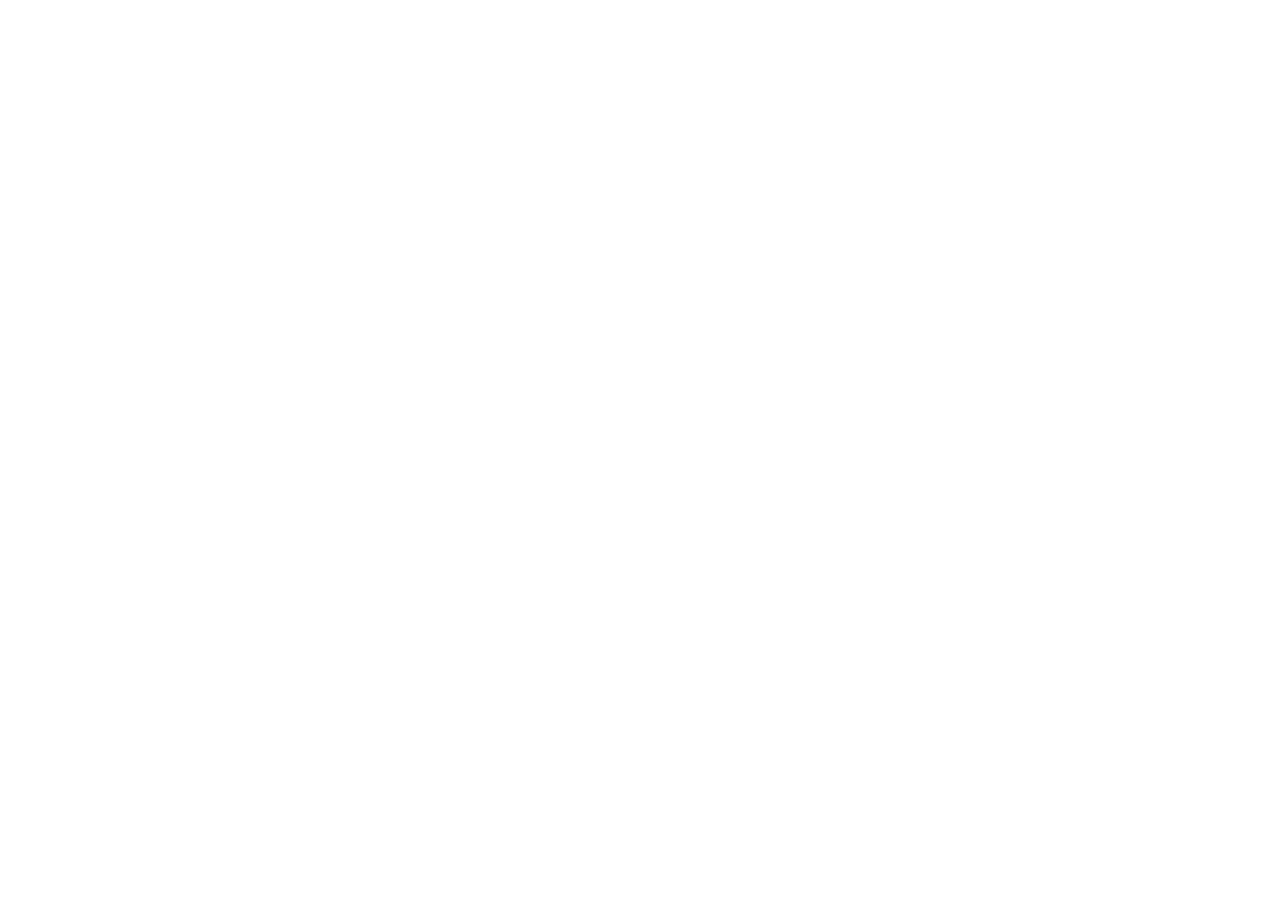
==== index.html @ b1b6e4d2 "Criação do Projeto" ====
<!DOCTYPE html>
<html lang="pt_BR">
<head>
    <meta charset="UTF-8">
    <meta name="viewport" content="width=device-width, initial-scale=1.0">
    <title>Happy </title>
</head>
<body>
    
</body>
</html>
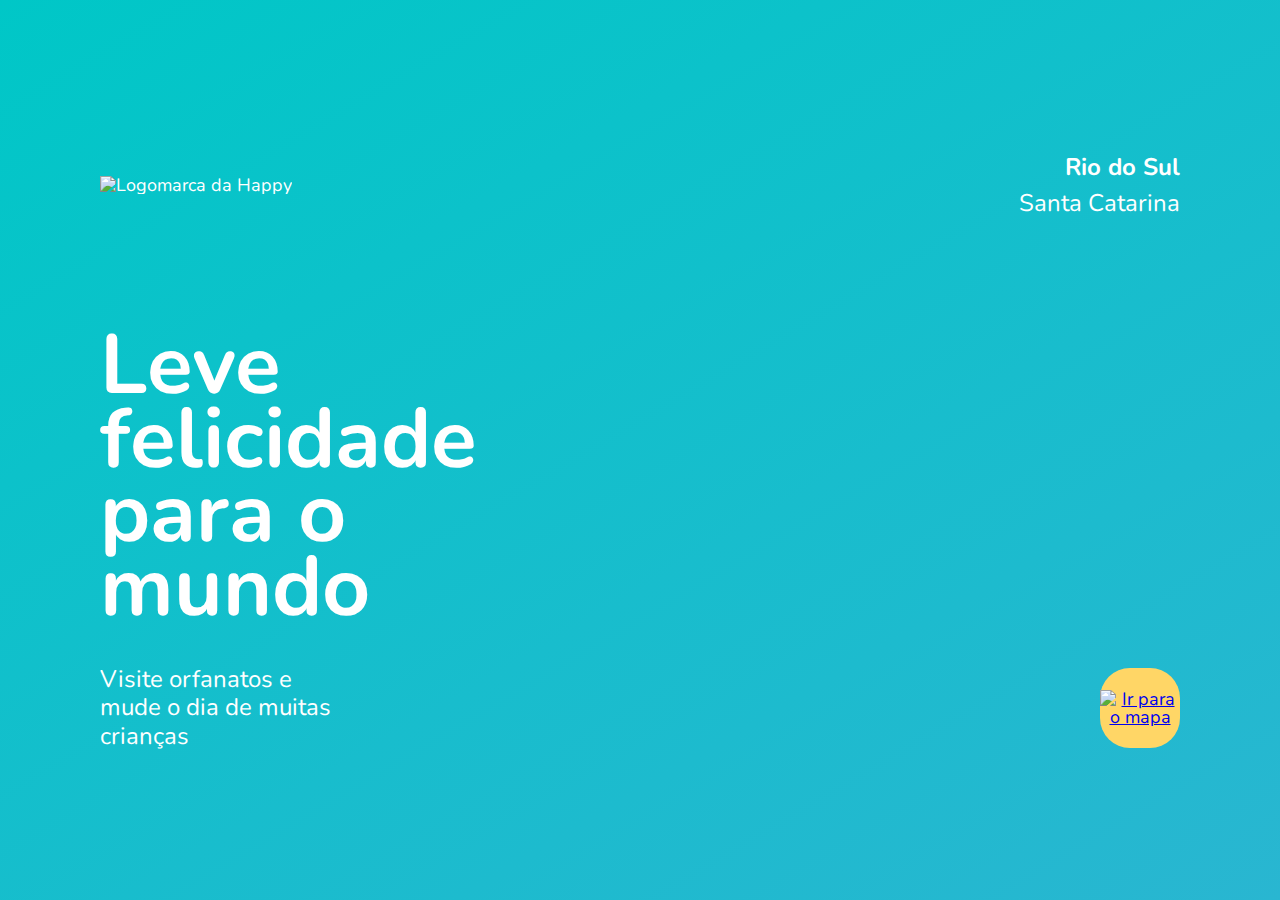
==== commit cb502b01: "Body HTML & CSS OK in page-orphanage.html" ====
--- a/index.html
+++ b/index.html
@@ -4,8 +4,32 @@
     <meta charset="UTF-8">
     <meta name="viewport" content="width=device-width, initial-scale=1.0">
     <title>Happy </title>
+    <link rel="icon" href="./public/src/images/logo-icon.png">
+    <link rel="stylesheet" href="./public/css/main.css">
+    <link rel="stylesheet" href="./public/css/page-landing.css">
+    <link rel="stylesheet" href="./public/css/animations.css">
+    <link href="https://fonts.googleapis.com/css2?family=Nunito:wght@400;600;800&display=swap" rel="stylesheet">
 </head>
 <body>
-    
+    <div id="page-landing">
+        <div id="container">
+            <header>
+                <img id="logo" class="animate-up" src="./public/src/images/logo.svg" alt="Logomarca da Happy"/>
+                <div class="location animate-up">
+                    <strong>Rio do Sul</strong>
+                    <p>Santa Catarina</p>
+                </div>
+            </header>
+            <main>
+                <h1 class="animate-up">Leve felicidade para o mundo</h1>
+                <section class="visit">
+                    <p class="animate-up">Visite orfanatos e mude o dia de muitas crianças</p>
+                    <a href="./orphanages.html" title="Visite orfanatos" class="animate-up">
+                        <img src="./public/src/images/arrow.svg" alt="Ir para o mapa">
+                    </a>
+                </section>
+            </main>
+        </div>
+    </div>
 </body>
 </html>--- a/public/css/main.css
+++ b/public/css/main.css
@@ -0,0 +1,26 @@
+* {
+
+    padding: 0;
+    margin: 0;
+    box-sizing: border-box;
+
+}
+
+body {
+
+    height: 100vh;
+    color: white;
+    
+}
+
+:root {
+
+    font-size: 62.5%;
+
+}
+
+body, input, button, textarea {
+
+    font: 400 1.8rem/1 'Nunito', sans-serif;
+
+}
--- a/public/css/page-landing.css
+++ b/public/css/page-landing.css
@@ -0,0 +1,120 @@
+
+#page-landing {
+    
+    background: linear-gradient(329.54deg, #29b6d1 0%, #00c7c7 100%);
+    
+    text-align: center;
+    min-height: 100vh;
+
+    display: flex;
+    
+}
+
+#container {
+
+    margin: auto;
+    width: min(90%, 112rem);
+
+}   
+
+.location, h1, .visit p {
+
+    height: 16vh;
+
+}
+
+.visit a {
+
+    width: 8rem;
+    height: 8rem;
+    
+    background: #ffd666;
+
+    border: none;
+    border-radius: 3rem;
+    
+    display: flex;
+    align-items: center;
+    justify-content: center;
+    margin: auto;
+    
+    transition: background .3s;
+}
+
+.visit a:hover {
+    background: #96f3ff;
+}
+
+#logo {
+    animation-delay: 50ms;
+}
+
+.location {
+    animation-delay: 100ms;
+}
+
+main h1 {
+    font-size: clamp(4rem, 8vw, 8.4rem);
+    animation-delay: 150ms;
+}
+
+.visit p {
+    animation-delay: 200ms;
+}
+
+.visit a {
+    animation-delay: 250ms;
+}
+ 
+/* Desktop */
+@media(min-width: 760px) {
+
+    #container {
+        padding: 5rem 2rem;
+        background: url("../src/images/bg.svg") no-repeat 80% / clamp(30rem, 54vw, 56rem);
+    }
+
+    header {
+        display: flex;
+        align-items: center;
+        justify-content: space-between;
+        
+    }
+    
+    .location, h1, .visit p {
+        height: initial;
+        text-align: initial;
+    }
+
+    .location {
+        text-align: right;
+        font-size: 2.4rem;
+        line-height: 1.5;
+    }
+
+    main h1 {
+        font-weight: bold;
+        line-height: .88;
+
+        margin: clamp(10%, 9vh, 12%) 0 4rem;
+
+        width: min(300px, 80%);
+    }
+
+    .visit {
+        display: flex;
+        align-items: center;
+        justify-content: space-between;
+    }
+
+    .visit p {
+        font-size: 2.4rem;
+        line-height: 1.2;
+        width: clamp(20rem, 20vw, 30rem);
+    }
+
+    .visit a {
+        margin: initial;
+    }
+
+}--- a/public/css/animations.css
+++ b/public/css/animations.css
@@ -0,0 +1,32 @@
+@keyframes up {
+    from {
+        opacity: 0;
+        transform: translateY(16px);
+    }
+
+    to {
+        opacity: 1;
+        transform: translateY(0px);
+    }
+}
+
+@keyframes right {
+    from {
+        transform: translateX(-100%);
+    }
+
+    to {
+        transform: translateX(0);
+    }
+}
+
+.animate-up {
+    animation-name: up;
+    animation-duration: 300ms;
+    animation-fill-mode: backwards;
+}
+
+.animate-right {
+    animation-name: right;
+    animation-duration: 300ms;
+}